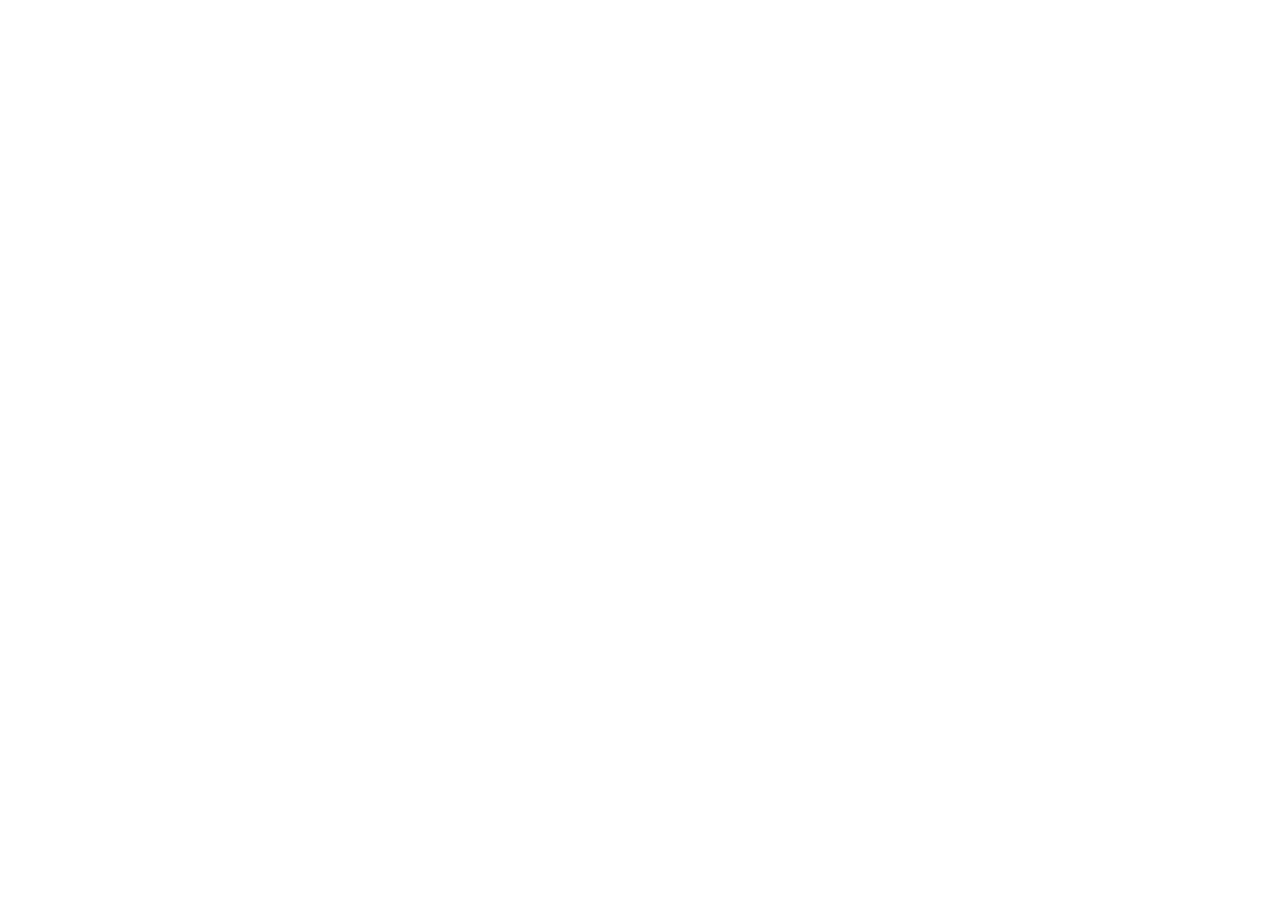
==== web/index.html @ 50615117 "Snapshot: state before repair (broken imports, missing dashboard page, empty translations)" ====
<!DOCTYPE html>
<html>
<head>
  <!--
    If you are serving your web app in a path other than the root, change the
    href value below to reflect the base path you are serving from.

    The path provided below has to start and end with a slash "/" in order for
    it to work correctly.

    For more details:
    * https://developer.mozilla.org/en-US/docs/Web/HTML/Element/base

    This is a placeholder for base href that will be replaced by the value of
    the `--base-href` argument provided to `flutter build`.
  -->
  <base href="$FLUTTER_BASE_HREF">

  <meta charset="UTF-8">
  <meta content="IE=Edge" http-equiv="X-UA-Compatible">
  <meta name="description" content="A new Flutter project.">

  <!-- iOS meta tags & icons -->
  <meta name="mobile-web-app-capable" content="yes">
  <meta name="apple-mobile-web-app-status-bar-style" content="black">
  <meta name="apple-mobile-web-app-title" content="etzan_flutter">
  <link rel="apple-touch-icon" href="icons/Icon-192.png">

  <!-- Favicon -->
  <link rel="icon" type="image/png" href="favicon.png"/>

  <title>etzan_flutter</title>
  <link rel="manifest" href="manifest.json">
</head>
<body>
  <script src="flutter_bootstrap.js" async></script>
</body>
</html>
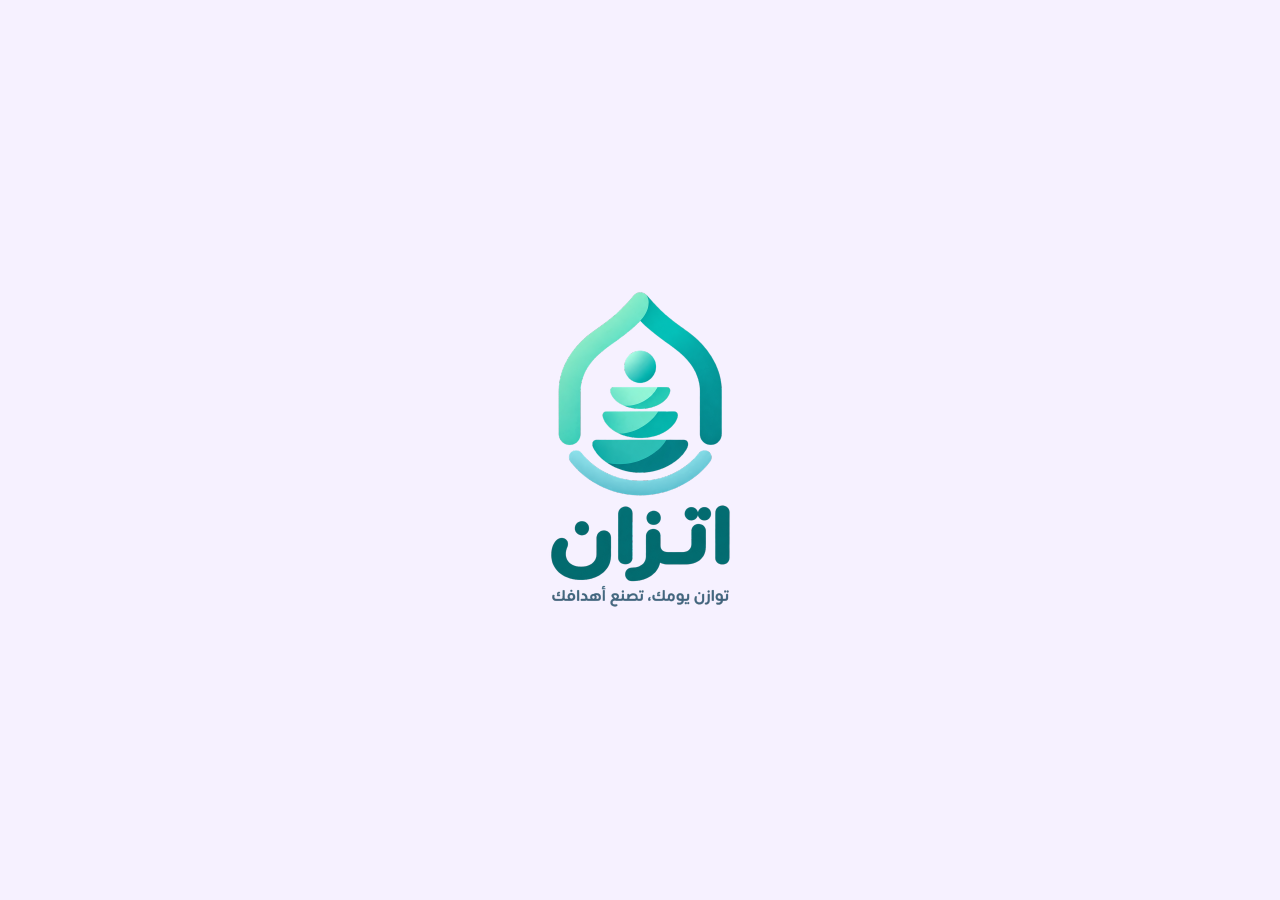
==== commit 3ff3ed17: "Brand Etzan: new app icon, adaptive icon, native+flutter splash, symbol/logo assets" ====
--- a/web/index.html
+++ b/web/index.html
@@ -1,6 +1,4 @@
-<!DOCTYPE html>
-<html>
-<head>
+<!DOCTYPE html><html><head>
   <!--
     If you are serving your web app in a path other than the root, change the
     href value below to reflect the base path you are serving from.
@@ -27,12 +25,84 @@
   <link rel="apple-touch-icon" href="icons/Icon-192.png">
 
   <!-- Favicon -->
-  <link rel="icon" type="image/png" href="favicon.png"/>
+  <link rel="icon" type="image/png" href="favicon.png">
 
   <title>etzan_flutter</title>
   <link rel="manifest" href="manifest.json">
+  <style id="splash-screen-style">
+    html {
+      height: 100%
+    }
+
+    body {
+      margin: 0;
+      min-height: 100%;
+      background-color: #F6F1FF;
+          background-size: 100% 100%;
+    }
+
+    .center {
+      margin: 0;
+      position: absolute;
+      top: 50%;
+      left: 50%;
+      -ms-transform: translate(-50%, -50%);
+      transform: translate(-50%, -50%);
+    }
+
+    .contain {
+      display:block;
+      width:100%; height:100%;
+      object-fit: contain;
+    }
+
+    .stretch {
+      display:block;
+      width:100%; height:100%;
+    }
+
+    .cover {
+      display:block;
+      width:100%; height:100%;
+      object-fit: cover;
+    }
+
+    .bottom {
+      position: absolute;
+      bottom: 0;
+      left: 50%;
+      -ms-transform: translate(-50%, 0);
+      transform: translate(-50%, 0);
+    }
+
+    .bottomLeft {
+      position: absolute;
+      bottom: 0;
+      left: 0;
+    }
+
+    .bottomRight {
+      position: absolute;
+      bottom: 0;
+      right: 0;
+    }
+  </style>
+  <script id="splash-screen-script">
+    function removeSplashFromWeb() {
+      document.getElementById("splash")?.remove();
+      document.getElementById("splash-branding")?.remove();
+      document.body.style.background = "transparent";
+    }
+  </script>
+  <meta content="width=device-width, initial-scale=1.0, maximum-scale=1.0, user-scalable=no" name="viewport">
 </head>
 <body>
-  <script src="flutter_bootstrap.js" async></script>
-</body>
-</html>
+  <picture id="splash">
+      <source srcset="splash/img/light-1x.png 1x, splash/img/light-2x.png 2x, splash/img/light-3x.png 3x, splash/img/light-4x.png 4x" media="(prefers-color-scheme: light)">
+      <source srcset="splash/img/dark-1x.png 1x, splash/img/dark-2x.png 2x, splash/img/dark-3x.png 3x, splash/img/dark-4x.png 4x" media="(prefers-color-scheme: dark)">
+      <img class="center" aria-hidden="true" src="splash/img/light-1x.png" alt="">
+  </picture>
+  <script src="flutter_bootstrap.js" async=""></script>
+
+
+</body></html>
